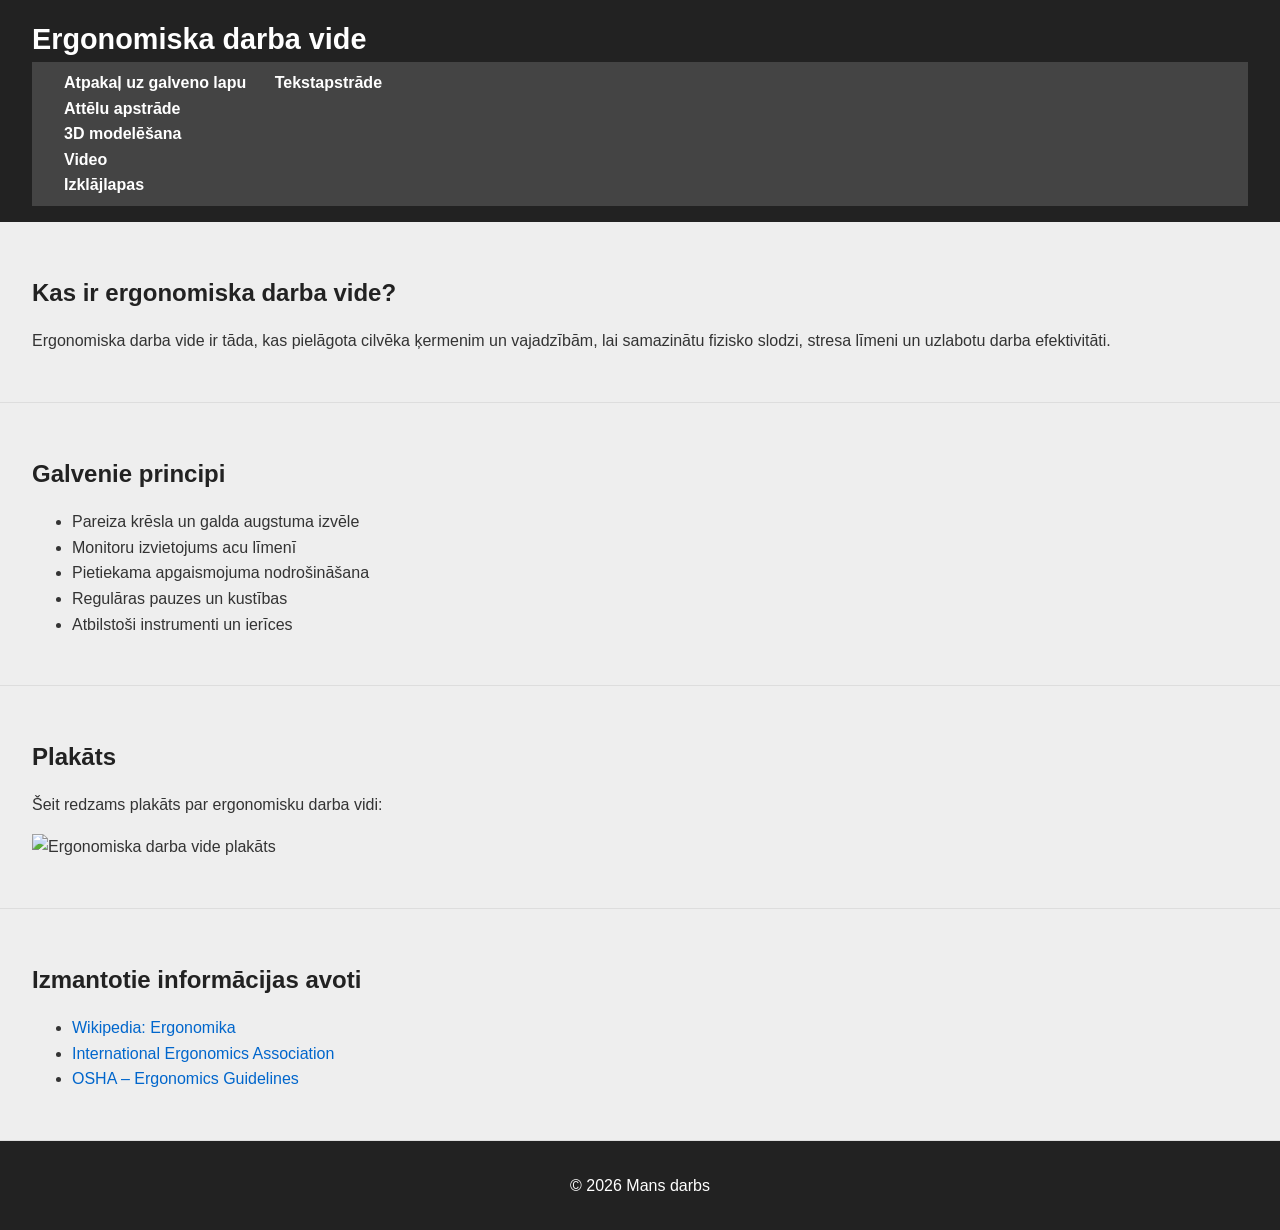
==== otrais.html @ 3c36b54d "Add files via upload" ====
<!DOCTYPE html>
<!--
Click nbfs://nbhost/SystemFileSystem/Templates/Licenses/license-default.txt to change this license
Click nbfs://nbhost/SystemFileSystem/Templates/ClientSide/html.html to edit this template
-->
<!DOCTYPE html>
<html lang="lv">
<head>
    <meta charset="UTF-8">
    <title>Ergonomiska darba vide</title>
    <link rel="stylesheet" href="mansStils.css"> <!-- ja ir CSS -->
    
</head>
<body>

    <header>
        <h1>Ergonomiska darba vide</h1>
        <nav>
            <a href="index.html">Atpakaļ uz galveno lapu</a>
            <a href="index.html#teksts">Tekstapstrāde</a><br>
            <a href="index.html#attelu">Attēlu apstrāde</a><br>
            <a href="index.html#3d">3D modelēšana</a><br>
            <a href="index.html#video">Video</a><br>
            <a href="index.html#excel">Izklājlapas</a><br>
        </nav>
    </header>
    
    <main>
        <!-- Informācija par tēmu -->
        <section>
            <h2>Kas ir ergonomiska darba vide?</h2>
            <p>
                Ergonomiska darba vide ir tāda, kas pielāgota cilvēka ķermenim un vajadzībām,
                lai samazinātu fizisko slodzi, stresa līmeni un uzlabotu darba efektivitāti.
            </p>
        </section>

        <section>
            <h2>Galvenie principi</h2>
            <ul>
                <li>Pareiza krēsla un galda augstuma izvēle</li>
                <li>Monitoru izvietojums acu līmenī</li>
                <li>Pietiekama apgaismojuma nodrošināšana</li>
                <li>Regulāras pauzes un kustības</li>
                <li>Atbilstoši instrumenti un ierīces</li>
            </ul>
        </section>

        <!-- Plakāts -->
        <section>
            <h2>Plakāts</h2>
            <p>Šeit redzams plakāts par ergonomisku darba vidi:</p>
            <img src="images/ergonomisksplakats.jfif" alt="Ergonomiska darba vide plakāts" width="500">
        </section>

        <!-- Informācijas avoti -->
        <section>
            <h2>Izmantotie informācijas avoti</h2>
            <ul>
                <li><a href="https://lv.wikipedia.org/wiki/Ergonomika" target="_blank">Wikipedia: Ergonomika</a></li>
                <li><a href="https://www.ergonomics.org/" target="_blank">International Ergonomics Association</a></li>
                <li><a href="https://www.osha.gov/ergonomics" target="_blank">OSHA – Ergonomics Guidelines</a></li>
            </ul>
        </section>


    </main>

    <footer>
        <p>© 2026 Mans darbs</p>
    </footer>

</body>
</html>
---- mansStils.css ----
/*
Click nbfs://nbhost/SystemFileSystem/Templates/Licenses/license-default.txt to change this license
Click nbfs://nbhost/SystemFileSystem/Templates/ClientSide/css.css to edit this template
*/
/* 
    Created on : Apr 1, 2026, 1:34:35 PM
    Author     : eplotniece
*/

body {
    font-family: Arial, sans-serif;
    line-height: 1.6;
    margin: 0;
    padding: 0;
    background-color: #eeeeee;
    color: #333;
}

/* Header un navigācija */
header {
    background-color: #222;
    color: #fff;
    padding: 1rem 2rem;
}

header h1 {
    margin: 0;
    font-size: 1.8rem;
}

/* Navigācijas josla */
nav {
    background-color: #444;
    padding: 0.5rem 2rem;
}

nav a {
    color: #fff;
    text-decoration: none;
    margin-right: 1.5rem;
    font-weight: bold;
}

nav a:hover {
    color: #ffcc00;
}

/* Sadaļas */
section {
    padding: 2rem;
    border-bottom: 1px solid #ddd;
}

/* Attēli un video */
img, video, iframe {
    max-width: 100%;
    height: auto;
    display: block;
    margin: 1rem 0;
}

/* Footer */
footer {
    text-align: center;
    padding: 1rem;
    background-color: #222;
    color: #fff;
}

/* Sadaļu virsraksti */
section h2 {
    color: #222;
    margin-bottom: 1rem;
}

/* Minimālistisks efekts uz saitēm sadaļās */
section a {
    color: #0066cc;
    text-decoration: none;
}

section a:hover {
    text-decoration: underline;
}
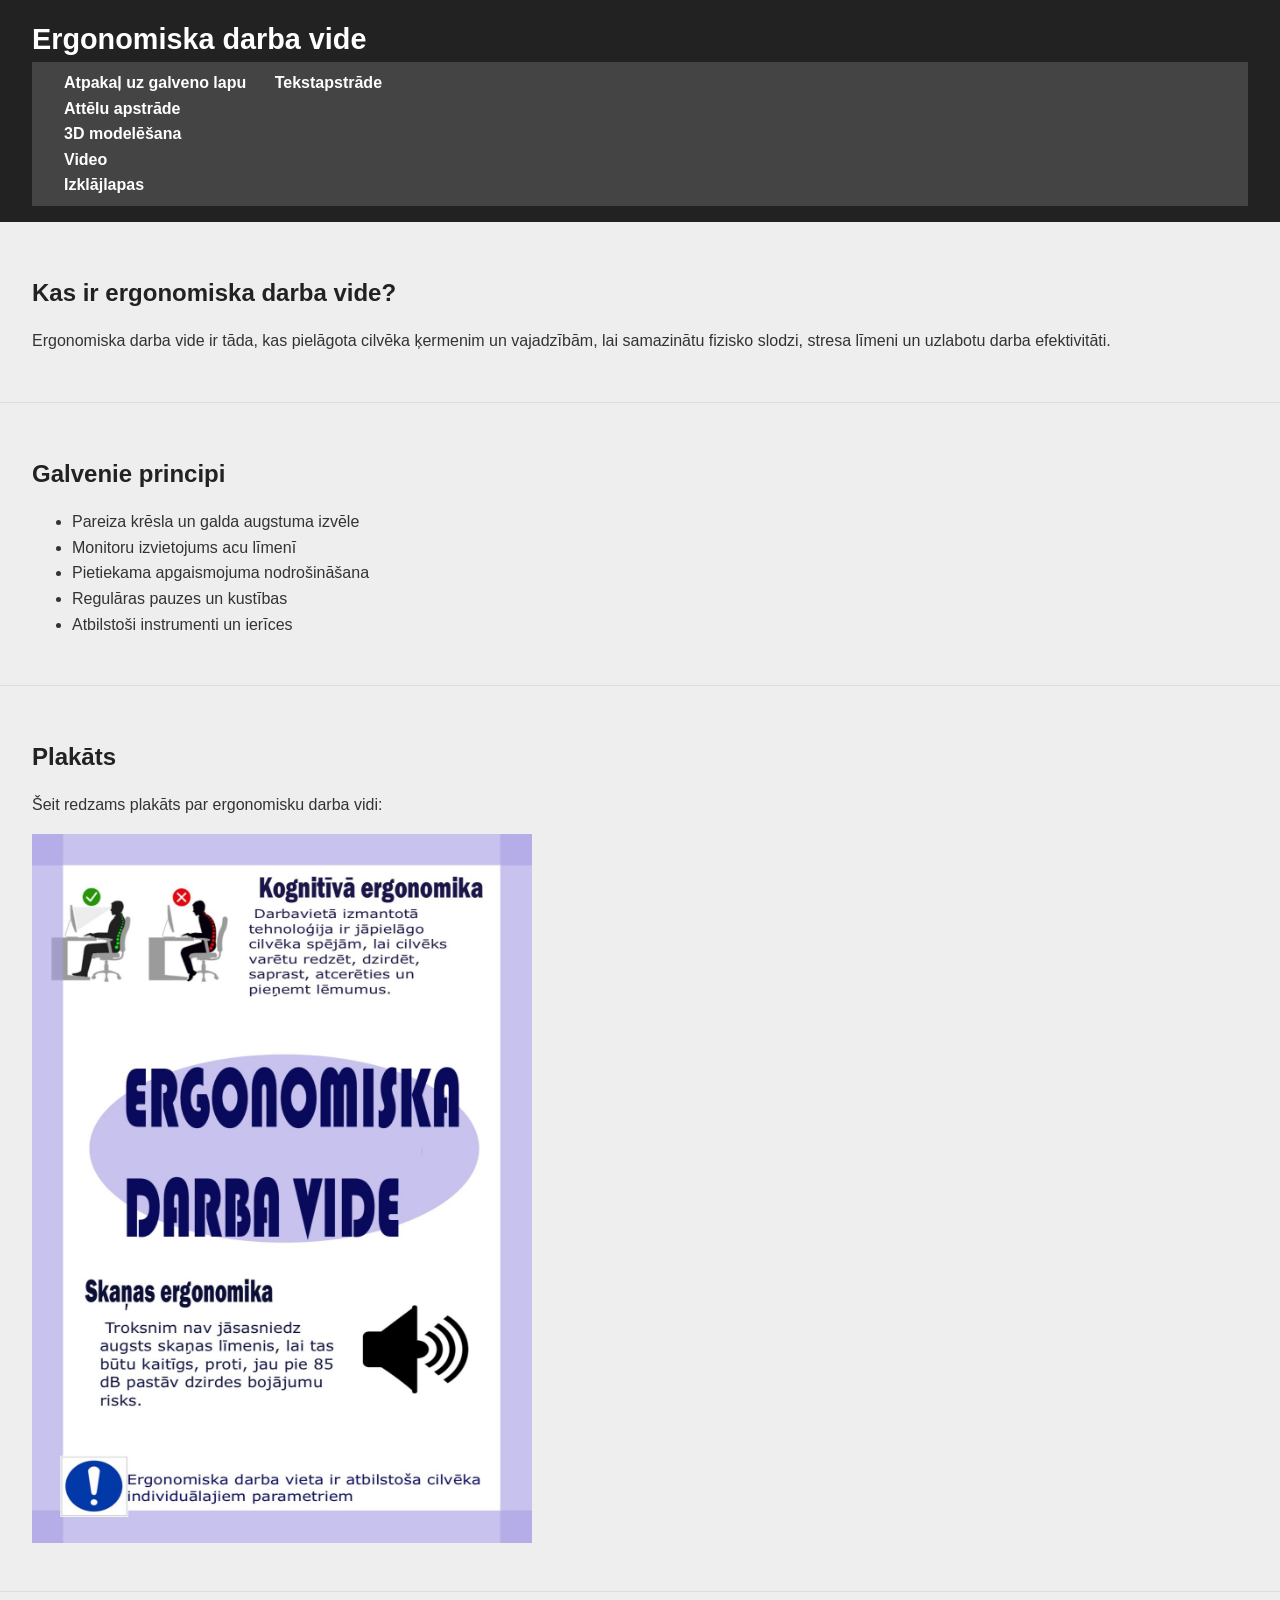
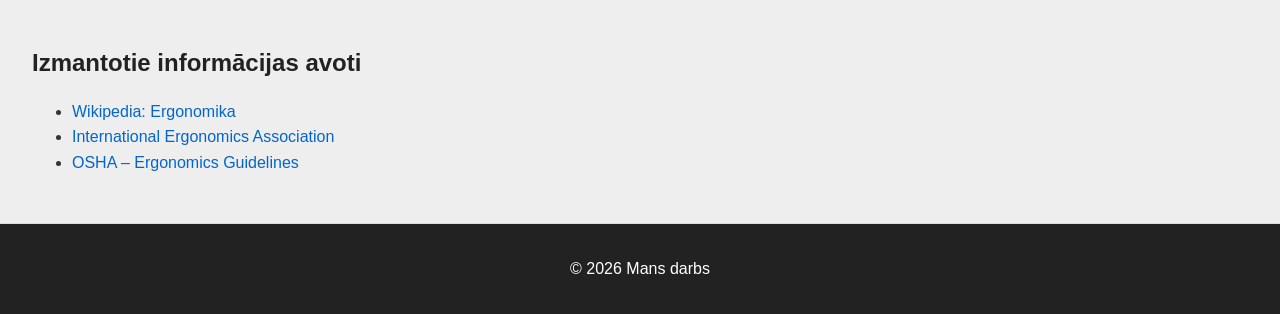
==== commit d7bef0d1: "Update otrais.html" ====
--- a/otrais.html
+++ b/otrais.html
@@ -50,7 +50,7 @@
         <section>
             <h2>Plakāts</h2>
             <p>Šeit redzams plakāts par ergonomisku darba vidi:</p>
-            <img src="images/ergonomisksplakats.jfif" alt="Ergonomiska darba vide plakāts" width="500">
+            <img src="ergonomisksplakats.jfif" alt="Ergonomiska darba vide plakāts" width="500">
         </section>
 
         <!-- Informācijas avoti -->
